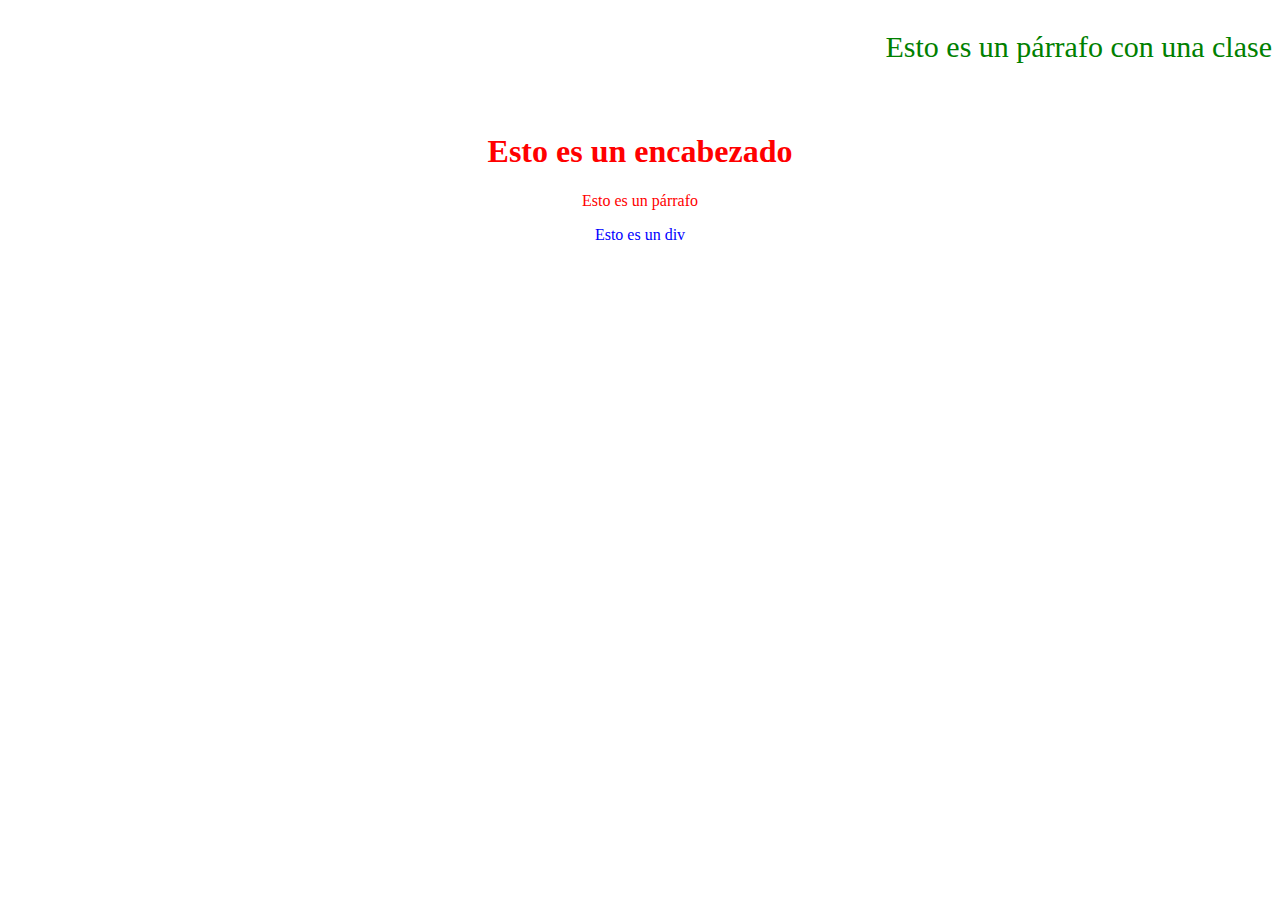
==== CSS/index.html @ 0a08c7d8 "Se agrega teoria de los diversos selectores en CSS." ====
<!DOCTYPE html>
<html lang="en">

<head>
    <meta charset="UTF-8">
    <meta name="viewport" content="width=device-width, initial-scale=1.0">
    <title>Document</title>
    <link rel="stylesheet" href="styles.css">
</head>

<body>
    <!-- Selector por clase -->
    <p class="right2 large2">Esto es un párrafo con una clase</p><br>

    <!-- El selector universal -->
    <h1>Esto es un encabezado</h1>
    <p>Esto es un párrafo</p>
    <div>Esto es un div</div>
</body>

</html>
---- CSS/styles.css ----
/* Selector por elemento */
p {
    text-align: center;
    color: red;
}

/* Selector por id */
#par1 {
    text-align: left;
    color: blue;
}

/* Selector por clase */
.right {
    text-align: right;
    color: green;
}

/* Selector por clase */
.right2 {
    text-align: right;
    color: green;
}

.large2 {
    font-size: 30px;
}

/* El selector universal */

* {
    text-align: center;
    color: blue;
}

/* Agrupar selectores */
h1, h2, p{
    text-align: center;
    color: red;
  }
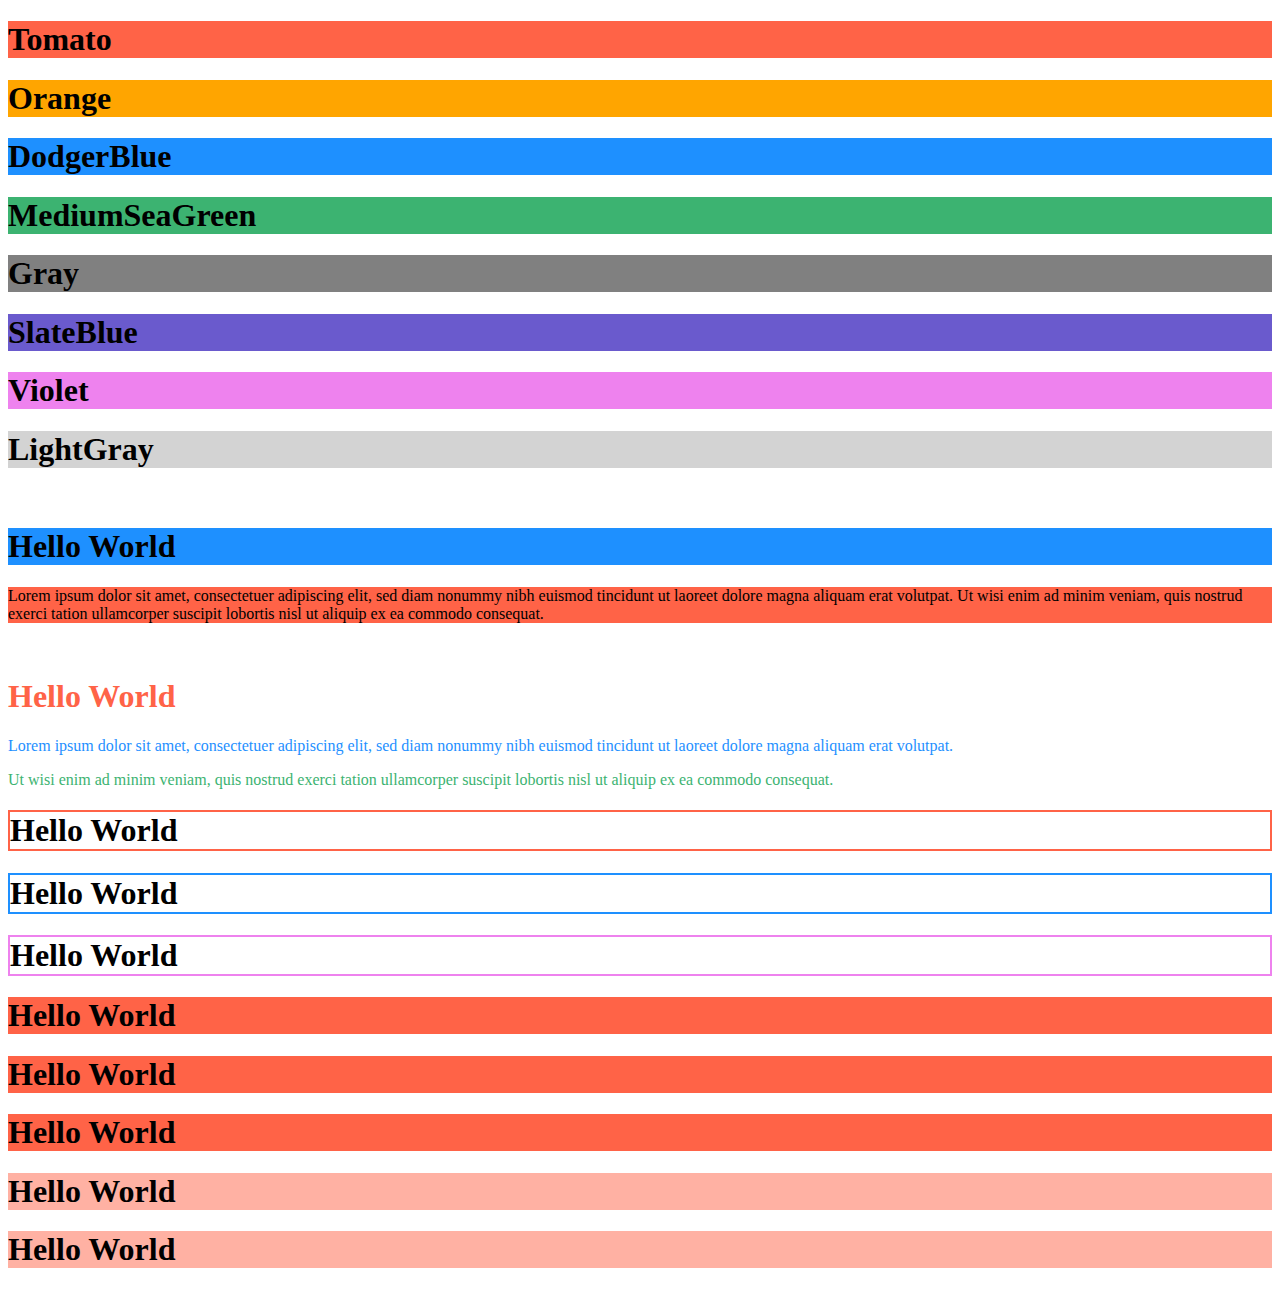
==== commit eab2c0e1: "Se agrega la teoria sobre los diferentes tipos de colores en CSS." ====
--- a/CSS/index.html
+++ b/CSS/index.html
@@ -5,17 +5,48 @@
     <meta charset="UTF-8">
     <meta name="viewport" content="width=device-width, initial-scale=1.0">
     <title>Document</title>
-    <link rel="stylesheet" href="styles.css">
 </head>
 
 <body>
-    <!-- Selector por clase -->
-    <p class="right2 large2">Esto es un párrafo con una clase</p><br>
+    <!-- Nombre colores
+    En HTML tenemos 140 colores que podemos especificar usando el nombre en inglés. -->
+    <h1 style="background-color:Tomato;">Tomato</h1>
+    <h1 style="background-color:Orange;">Orange</h1>
+    <h1 style="background-color:DodgerBlue;">DodgerBlue</h1>
+    <h1 style="background-color:MediumSeaGreen;">MediumSeaGreen</h1>
+    <h1 style="background-color:Gray;">Gray</h1>
+    <h1 style="background-color:SlateBlue;">SlateBlue</h1>
+    <h1 style="background-color:Violet;">Violet</h1>
+    <h1 style="background-color:LightGray;">LightGray</h1>
+    <br>
+    <!-- Color de fondo
+    Se puede poner colores de fondo para los elementos HTML usando la propiedad de CSS de background-color. -->
+    <h1 style="background-color:DodgerBlue;">Hello World</h1>
+    <p style="background-color:Tomato;">Lorem ipsum dolor sit amet, consectetuer adipiscing elit, sed diam nonummy nibh
+        euismod tincidunt ut laoreet dolore magna aliquam erat volutpat. Ut wisi enim ad minim veniam, quis nostrud
+        exerci tation ullamcorper suscipit lobortis nisl ut aliquip ex ea commodo consequat.</p>
+    <br>
+    <!-- Color de texto
+    Usando la propiedad de CSS color se puede cambiar el color del texto en HTML. -->
+    <h1 style="color:Tomato;">Hello World</h1>
+    <p style="color:DodgerBlue;">Lorem ipsum dolor sit amet, consectetuer adipiscing elit, sed diam nonummy nibh euismod
+        tincidunt ut laoreet dolore magna aliquam erat volutpat.</p>
+    <p style="color:MediumSeaGreen;">Ut wisi enim ad minim veniam, quis nostrud exerci tation ullamcorper suscipit
+        lobortis nisl ut aliquip ex ea commodo consequat.</p>
+    <!-- Color de borde
+    Podemos usar la propiedad de border para ponerle color a los bordes de los elementos HTML. -->
+    <h1 style="border:2px solid Tomato;">Hello World</h1>
+    <h1 style="border:2px solid DodgerBlue;">Hello World</h1>
+    <h1 style="border:2px solid Violet;">Hello World</h1>
 
-    <!-- El selector universal -->
-    <h1>Esto es un encabezado</h1>
-    <p>Esto es un párrafo</p>
-    <div>Esto es un div</div>
+    <!-- Valores de color
+    En HTML podemos especificar color usando los valores de RGB, HEX, HSL, RGBA y HSLA. -->
+    <h1 style="background-color:rgb(255, 99, 71);">Hello World</h1>
+    <h1 style="background-color:#ff6347;">Hello World</h1>
+    <h1 style="background-color:hsl(9, 100%, 64%);">Hello World</h1>
+    <h1 style="background-color:rgba(255, 99, 71, 0.5);">Hello World</h1>
+    <h1 style="background-color:hsla(9, 100%, 64%, 0.5);">Hello World</h1>
+
 </body>
 
 </html>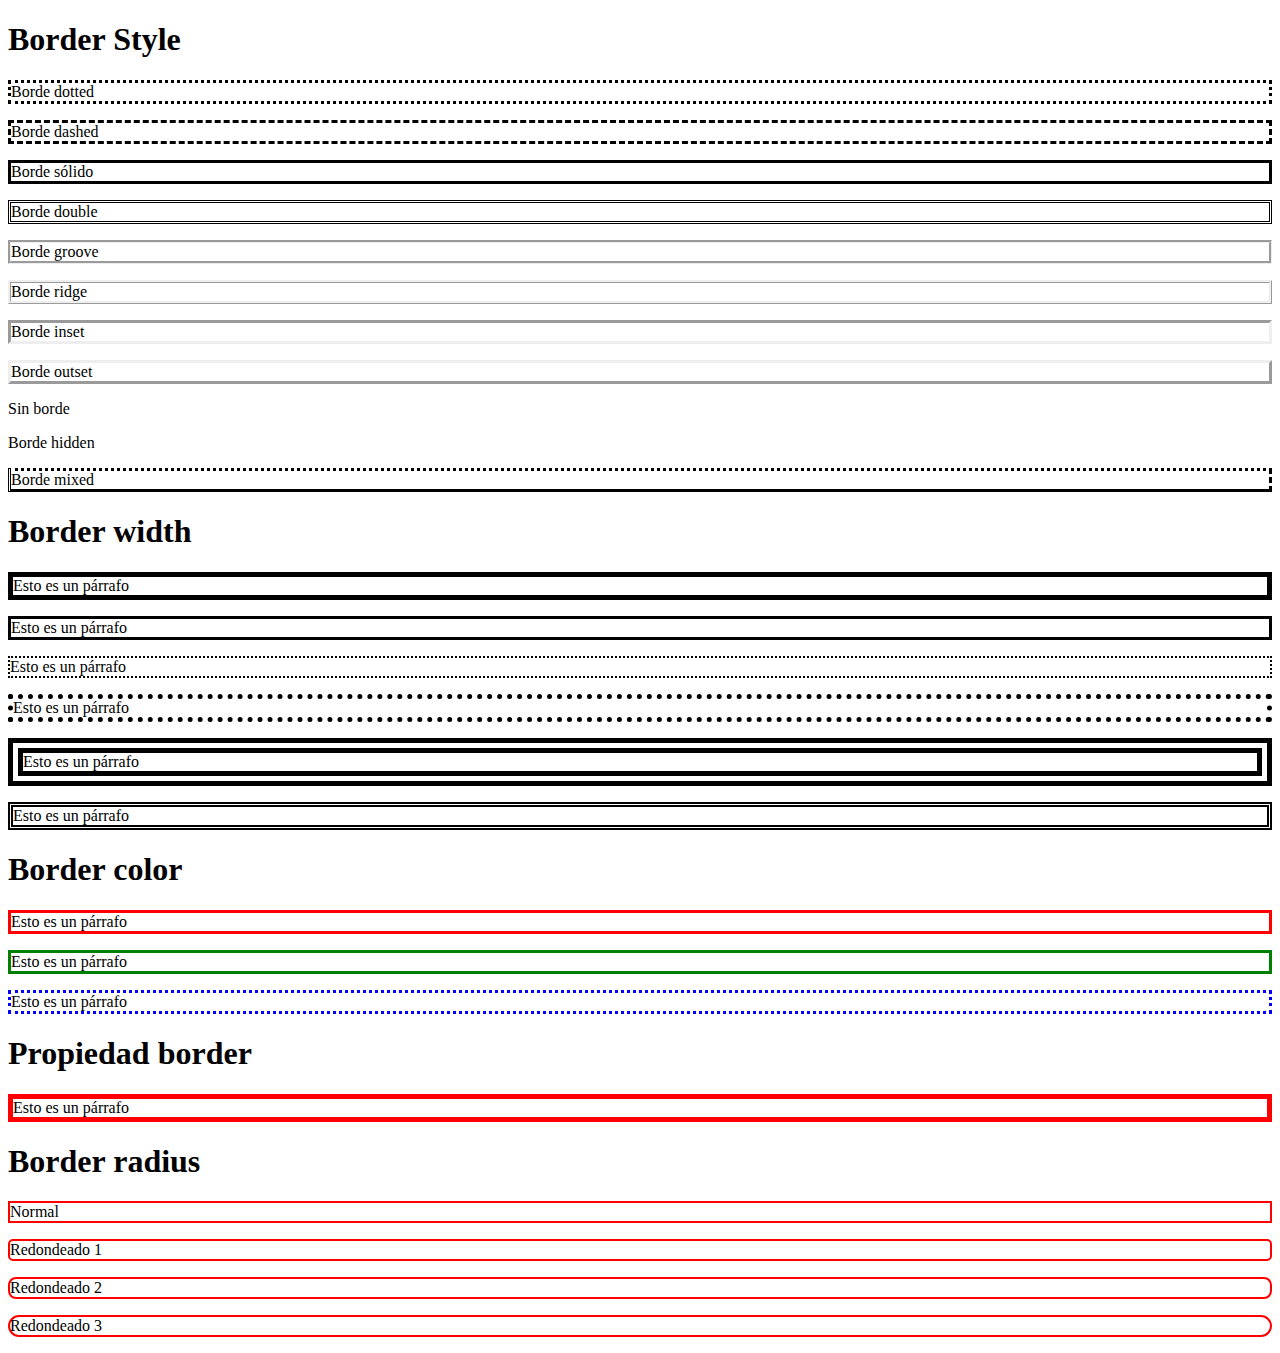
==== commit 6b1c15d7: "Se agrega la teoria de boder." ====
--- a/CSS/index.html
+++ b/CSS/index.html
@@ -5,47 +5,49 @@
     <meta charset="UTF-8">
     <meta name="viewport" content="width=device-width, initial-scale=1.0">
     <title>Document</title>
+    <link rel="stylesheet" href="style.css">
 </head>
 
 <body>
-    <!-- Nombre colores
-    En HTML tenemos 140 colores que podemos especificar usando el nombre en inglés. -->
-    <h1 style="background-color:Tomato;">Tomato</h1>
-    <h1 style="background-color:Orange;">Orange</h1>
-    <h1 style="background-color:DodgerBlue;">DodgerBlue</h1>
-    <h1 style="background-color:MediumSeaGreen;">MediumSeaGreen</h1>
-    <h1 style="background-color:Gray;">Gray</h1>
-    <h1 style="background-color:SlateBlue;">SlateBlue</h1>
-    <h1 style="background-color:Violet;">Violet</h1>
-    <h1 style="background-color:LightGray;">LightGray</h1>
-    <br>
-    <!-- Color de fondo
-    Se puede poner colores de fondo para los elementos HTML usando la propiedad de CSS de background-color. -->
-    <h1 style="background-color:DodgerBlue;">Hello World</h1>
-    <p style="background-color:Tomato;">Lorem ipsum dolor sit amet, consectetuer adipiscing elit, sed diam nonummy nibh
-        euismod tincidunt ut laoreet dolore magna aliquam erat volutpat. Ut wisi enim ad minim veniam, quis nostrud
-        exerci tation ullamcorper suscipit lobortis nisl ut aliquip ex ea commodo consequat.</p>
-    <br>
-    <!-- Color de texto
-    Usando la propiedad de CSS color se puede cambiar el color del texto en HTML. -->
-    <h1 style="color:Tomato;">Hello World</h1>
-    <p style="color:DodgerBlue;">Lorem ipsum dolor sit amet, consectetuer adipiscing elit, sed diam nonummy nibh euismod
-        tincidunt ut laoreet dolore magna aliquam erat volutpat.</p>
-    <p style="color:MediumSeaGreen;">Ut wisi enim ad minim veniam, quis nostrud exerci tation ullamcorper suscipit
-        lobortis nisl ut aliquip ex ea commodo consequat.</p>
-    <!-- Color de borde
-    Podemos usar la propiedad de border para ponerle color a los bordes de los elementos HTML. -->
-    <h1 style="border:2px solid Tomato;">Hello World</h1>
-    <h1 style="border:2px solid DodgerBlue;">Hello World</h1>
-    <h1 style="border:2px solid Violet;">Hello World</h1>
 
-    <!-- Valores de color
-    En HTML podemos especificar color usando los valores de RGB, HEX, HSL, RGBA y HSLA. -->
-    <h1 style="background-color:rgb(255, 99, 71);">Hello World</h1>
-    <h1 style="background-color:#ff6347;">Hello World</h1>
-    <h1 style="background-color:hsl(9, 100%, 64%);">Hello World</h1>
-    <h1 style="background-color:rgba(255, 99, 71, 0.5);">Hello World</h1>
-    <h1 style="background-color:hsla(9, 100%, 64%, 0.5);">Hello World</h1>
+    <h1>Border Style</h1>
+
+    <p class="dotted">Borde dotted</p>
+    <p class="dashed">Borde dashed</p>
+    <p class="solid">Borde sólido</p>
+    <p class="double">Borde double</p>
+    <p class="groove">Borde groove</p>
+    <p class="ridge">Borde ridge</p>
+    <p class="inset">Borde inset</p>
+    <p class="outset">Borde outset</p>
+    <p class="none">Sin borde</p>
+    <p class="hidden">Borde hidden</p>
+    <p class="mix">Borde mixed</p>
+
+    <h1>Border width</h1>
+
+    <p class="one">Esto es un párrafo</p>
+    <p class="two">Esto es un párrafo</p>
+    <p class="three">Esto es un párrafo</p>
+    <p class="four">Esto es un párrafo</p>
+    <p class="five">Esto es un párrafo</p>
+    <p class="six">Esto es un párrafo</p>
+
+    <h1>Border color</h1>
+
+    <p class="one2">Esto es un párrafo</p>
+    <p class="two2">Esto es un párrafo</p>
+    <p class="three2">Esto es un párrafo</p>
+
+    <h1>Propiedad border</h1>
+
+    <p class="propiedad">Esto es un párrafo</p>
+
+    <h1>Border radius</h1>
+    <p class="normal">Normal</p>
+    <p class="round1">Redondeado 1</p>
+    <p class="round2">Redondeado 2</p>
+    <p class="round3">Redondeado 3</p>
 
 </body>
 
--- a/CSS/style.css
+++ b/CSS/style.css
@@ -0,0 +1,126 @@
+/* Border Style
+La propiedad border-style especifica que clase de borde mostrar */
+
+.dotted {
+    border-style: dotted;
+}
+
+.dashed {
+    border-style: dashed;
+}
+
+.solid {
+    border-style: solid;
+}
+
+.double {
+    border-style: double;
+}
+
+.groove {
+    border-style: groove;
+}
+
+.ridge {
+    border-style: ridge;
+}
+
+.inset {
+    border-style: inset;
+}
+
+.outset {
+    border-style: outset;
+}
+
+.none {
+    border-style: none;
+}
+
+.hidden {
+    border-style: hidden;
+}
+
+.mix {
+    border-style: dotted dashed solid double;
+}
+
+/* Border width
+La propiedad border-width especifica la anchura del borde. */
+
+.one {
+    border-style: solid;
+    border-width: 5px;
+}
+
+.two {
+    border-style: solid;
+    border-width: medium;
+}
+
+.three {
+    border-style: dotted;
+    border-width: 2px;
+}
+
+.four {
+    border-style: dotted;
+    border-width: thick;
+}
+
+.five {
+    border-style: double;
+    border-width: 15px;
+}
+
+.six {
+    border-style: double;
+    border-width: thick;
+}
+
+/* Border color
+Con la propiedad border color podemos cambiar el color a los bordes. */
+
+.one2 {
+    border-style: solid;
+    border-color: red;
+}
+
+.two2 {
+    border-style: solid;
+    border-color: green;
+}
+
+.three2 {
+    border-style: dotted;
+    border-color: blue;
+}
+
+/* Propiedad border
+  Con la propiedad border podemos englobar todas las anteriores en una sola. */
+
+.propiedad {
+    border: 5px solid red;
+}
+
+/* Border radius
+Con la propiedad border-radius podemos redondear los bordes. */
+
+.normal {
+    border: 2px solid red;
+  }
+  
+  .round1 {
+    border: 2px solid red;
+    border-radius: 5px;
+  }
+  
+  .round2 {
+    border: 2px solid red;
+    border-radius: 8px;
+  }
+  
+  .round3 {
+    border: 2px solid red;
+    border-radius: 12px;
+  }